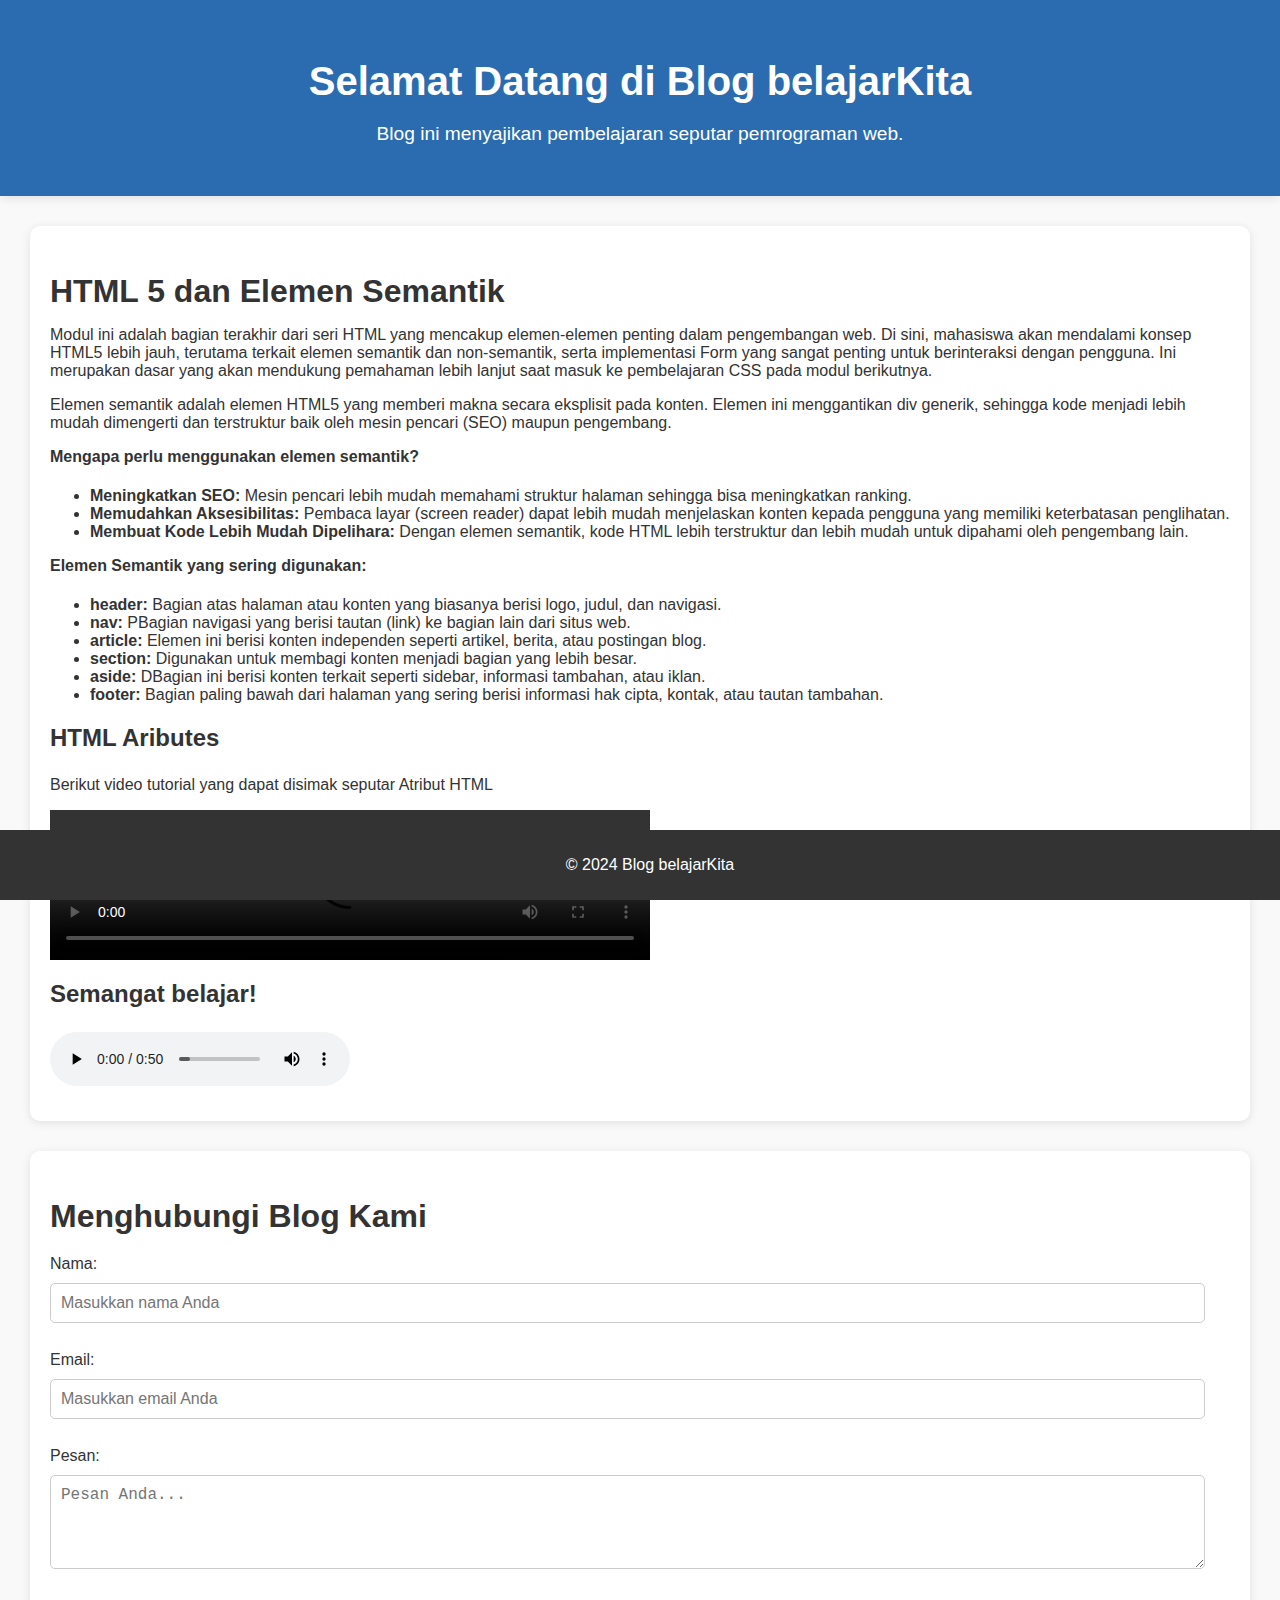
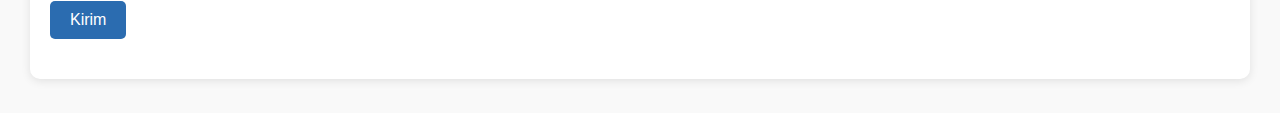
==== index.html @ 0a26e326 "commit pertama" ====
<!DOCTYPE html>
<html lang="id">
<head>
    <meta charset="UTF-8">
    <meta name="viewport" content="width=device-width, initial-scale=1.0">
    <title>belajarKita</title>
    <link rel="stylesheet" href="styles.css">
</head>
<body>

<header>
    <h1>Selamat Datang di Blog belajarKita</h1>
    <p>Blog ini menyajikan pembelajaran seputar pemrograman web.</p>
</header>

<section class="featured">
    <h2>HTML 5 dan Elemen Semantik</h2>
    <p>Modul ini adalah bagian terakhir dari seri HTML yang mencakup elemen-elemen penting
        dalam pengembangan web. Di sini, mahasiswa akan mendalami konsep HTML5 lebih jauh,
        terutama terkait elemen semantik dan non-semantik, serta implementasi Form yang sangat
        penting untuk berinteraksi dengan pengguna. Ini merupakan dasar yang akan mendukung
        pemahaman lebih lanjut saat masuk ke pembelajaran CSS pada modul berikutnya. </p>
    <p> Elemen semantik adalah elemen HTML5 yang memberi makna
        secara eksplisit pada konten. Elemen ini menggantikan div generik, sehingga kode menjadi
        lebih mudah dimengerti dan terstruktur baik oleh mesin pencari (SEO) maupun pengembang. </p>
    <h4>Mengapa perlu menggunakan elemen semantik?</h4>
    <ul>
        <li><b>Meningkatkan SEO: </b>Mesin pencari lebih mudah memahami struktur halaman
            sehingga bisa meningkatkan ranking.</li>
        <li><b>Memudahkan Aksesibilitas: </b>Pembaca layar (screen reader) dapat lebih mudah
            menjelaskan konten kepada pengguna yang memiliki keterbatasan penglihatan.</li>
        <li><b>Membuat Kode Lebih Mudah Dipelihara: </b>Dengan elemen semantik, kode HTML
            lebih terstruktur dan lebih mudah untuk dipahami oleh pengembang lain.</li>
    </ul>
    <h4>Elemen Semantik yang sering digunakan:</h4>
    <ul>
        <li><b>header: </b> Bagian atas halaman atau konten yang biasanya berisi logo,
            judul, dan navigasi.</li>
        <li><b>nav: </b>PBagian navigasi yang berisi tautan (link) ke bagian lain dari situs
            web.</li>
        <li><b>article: </b>Elemen ini berisi konten independen seperti artikel, berita,
            atau postingan blog.</li>
        <li><b>section: </b>Digunakan untuk membagi konten menjadi bagian yang lebih
            besar.</li>
        <li><b>aside: </b>DBagian ini berisi konten terkait seperti sidebar, informasi
            tambahan, atau iklan.</li>
        <li><b>footer: </b>Bagian paling bawah dari halaman yang sering berisi
            informasi hak cipta, kontak, atau tautan tambahan.</li>
    </ul>
    <h3>HTML Aributes</h3>
    <p>Berikut video tutorial yang dapat disimak seputar Atribut HTML</p>
    <video controls width="600">
        <source src="Belajar Web Dasar HTML.mp4" type="video/mp4">
        Browser Anda tidak mendukung elemen video.
    </video>

    <h3>Semangat belajar!</h3>
    <audio controls>
        <source src="yang semangat dong.mp3" type="audio/mpeg">
        Browser Anda tidak mendukung elemen audio.
    </audio>
</section>

<section class="form-section">
    <h2>Menghubungi Blog Kami</h2>
    <form>
        <label for="name">Nama:</label><br>
        <input type="text" id="name" name="name" placeholder="Masukkan nama Anda"><br><br>

        <label for="email">Email:</label><br>
        <input type="email" id="email" name="email" placeholder="Masukkan email Anda"><br><br>

        <label for="message">Pesan:</label><br>
        <textarea id="message" name="message" rows="4" cols="50" placeholder="Pesan Anda..."></textarea><br><br>

        <input type="submit" value="Kirim" class="submit-btn">
    </form>
</section>

<footer>
    <p>&copy; 2024 Blog belajarKita</p>
</footer>

</body>
</html>
---- styles.css ----
body {
    font-family: 'Arial', sans-serif;
    margin: 0;
    padding: 0;
    background-color: #f9f9f9;
    color: #333;
}

header {
    background-color: #2B6CB0;
    color: white;
    text-align: center;
    padding: 2rem 0;
    box-shadow: 0 2px 10px rgba(0, 0, 0, 0.1);
}

header h1 {
    font-size: 2.5rem;
    margin-bottom: 10px;
}

header p {
    font-size: 1.2rem;
}

section {
    margin: 30px;
    padding: 20px;
    background-color: white;
    border-radius: 10px;
    box-shadow: 0 2px 10px rgba(0, 0, 0, 0.1);
}

.featured h2 {
    font-size: 2rem;
    margin-bottom: 10px;
}

.featured h3 {
    font-size: 1.5rem;
    margin-top: 20px;
}

.featured h4 {
    font-size: 1.0rem;
    margin-top: 10px;
}

video, audio {
    display: block;
    margin: 15px 0;
}

.form-section h2 {
    font-size: 2rem;
    margin-bottom: 20px;
}

form {
    margin: 20px 0;
}

form input[type="text"], form input[type="email"], form textarea {
    width: 96%;
    padding: 10px;
    margin: 10px 0;
    border: 1px solid #ccc;
    border-radius: 5px;
    font-size: 1rem;
}

form input:focus, form textarea:focus {
    outline: none;
    border-color: #2B6CB0;
}

.submit-btn {
    background-color: #2B6CB0;
    color: white;
    border: none;
    padding: 10px 20px;
    border-radius: 5px;
    cursor: pointer;
    font-size: 1rem;
    transition: background-color 0.3s;
}

.submit-btn:hover {
    background-color: #45a049;
}

footer {
    background-color: #333;
    color: white;
    text-align: center;
    padding: 10px;
    position: fixed;
    bottom: 0;
    width: 100%;
}
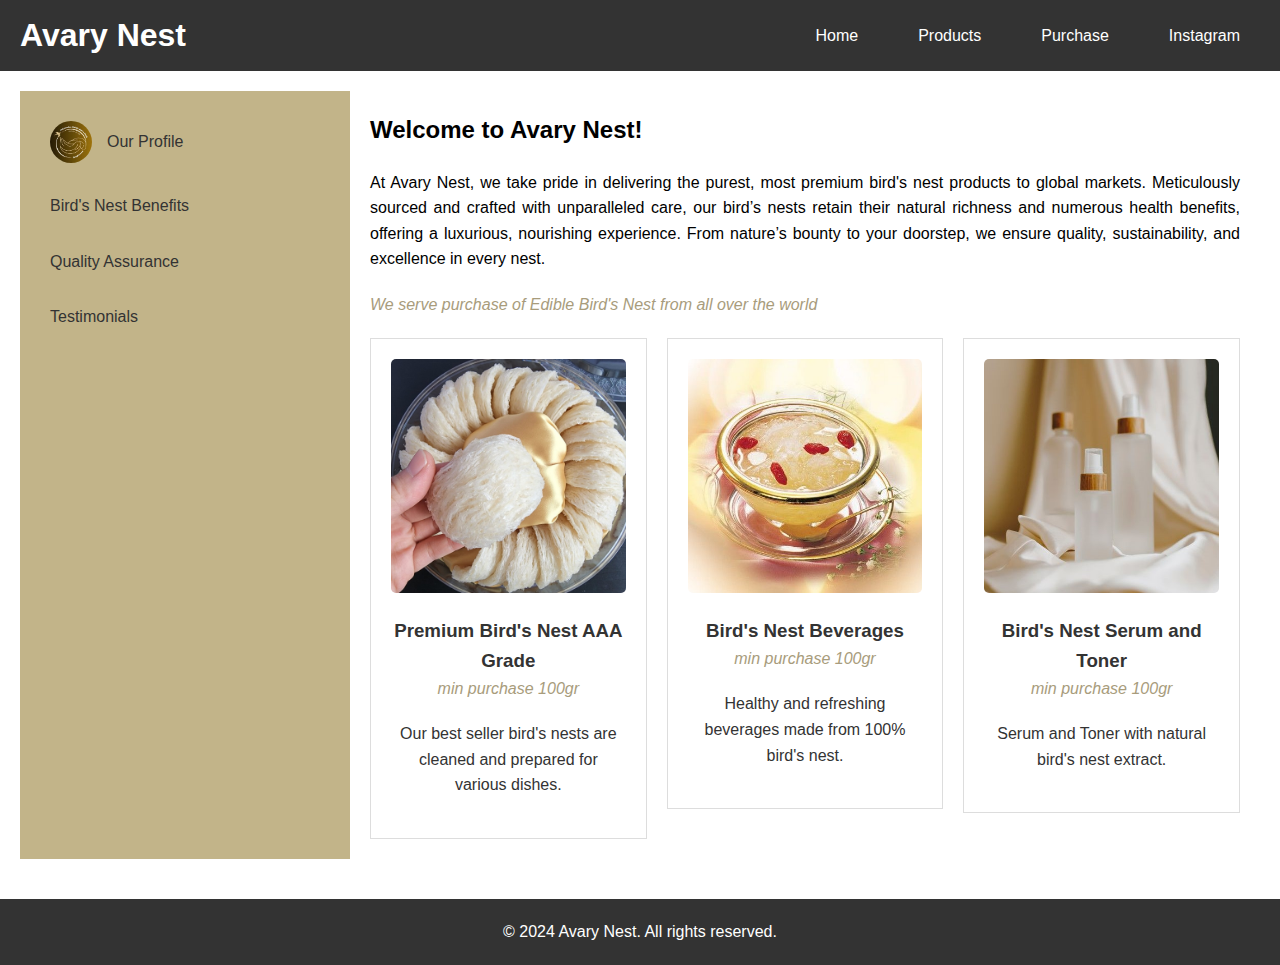
==== commit 07f6ab3f: "commit pertama" ====
--- a/index.html
+++ b/index.html
@@ -1,85 +1,69 @@
 <!DOCTYPE html>
-<html lang="id">
+<html lang="en">
 <head>
     <meta charset="UTF-8">
     <meta name="viewport" content="width=device-width, initial-scale=1.0">
-    <title>belajarKita</title>
-    <link rel="stylesheet" href="styles.css">
+    <title>Avary Nest - Indonesian Edible Bird's Nest</title>
+    <link rel="stylesheet" href="style.css">
 </head>
 <body>
 
 <header>
-    <h1>Selamat Datang di Blog belajarKita</h1>
-    <p>Blog ini menyajikan pembelajaran seputar pemrograman web.</p>
+    <div>
+        <h1>Avary Nest</h1>
+    </div>
+    <nav>
+        <ul>
+            <li><a href="index.html">Home</a></li>
+            <li><a href="#products">Products</a></li>
+            <li><a href="https://linktr.ee/aviarynestc.id?fbclid=PAZXh0bgNhZW0CMTEAAaYOfaBQagbW-IKRs-bjNhTkEfAB-i0WAMbKy0ZrA1-0tJO3FB3z4is4kII_aem__XK5rY2qsgHUDwpVS5CGxw">Purchase</a></li>
+            <li><a href="https://www.instagram.com/edible.birdsnest?igsh=MWdhMmpkZGp6ZmMxcA==">Instagram</a></li>
+        </ul>
+    </nav>
 </header>
 
-<section class="featured">
-    <h2>HTML 5 dan Elemen Semantik</h2>
-    <p>Modul ini adalah bagian terakhir dari seri HTML yang mencakup elemen-elemen penting
-        dalam pengembangan web. Di sini, mahasiswa akan mendalami konsep HTML5 lebih jauh,
-        terutama terkait elemen semantik dan non-semantik, serta implementasi Form yang sangat
-        penting untuk berinteraksi dengan pengguna. Ini merupakan dasar yang akan mendukung
-        pemahaman lebih lanjut saat masuk ke pembelajaran CSS pada modul berikutnya. </p>
-    <p> Elemen semantik adalah elemen HTML5 yang memberi makna
-        secara eksplisit pada konten. Elemen ini menggantikan div generik, sehingga kode menjadi
-        lebih mudah dimengerti dan terstruktur baik oleh mesin pencari (SEO) maupun pengembang. </p>
-    <h4>Mengapa perlu menggunakan elemen semantik?</h4>
-    <ul>
-        <li><b>Meningkatkan SEO: </b>Mesin pencari lebih mudah memahami struktur halaman
-            sehingga bisa meningkatkan ranking.</li>
-        <li><b>Memudahkan Aksesibilitas: </b>Pembaca layar (screen reader) dapat lebih mudah
-            menjelaskan konten kepada pengguna yang memiliki keterbatasan penglihatan.</li>
-        <li><b>Membuat Kode Lebih Mudah Dipelihara: </b>Dengan elemen semantik, kode HTML
-            lebih terstruktur dan lebih mudah untuk dipahami oleh pengembang lain.</li>
-    </ul>
-    <h4>Elemen Semantik yang sering digunakan:</h4>
-    <ul>
-        <li><b>header: </b> Bagian atas halaman atau konten yang biasanya berisi logo,
-            judul, dan navigasi.</li>
-        <li><b>nav: </b>PBagian navigasi yang berisi tautan (link) ke bagian lain dari situs
-            web.</li>
-        <li><b>article: </b>Elemen ini berisi konten independen seperti artikel, berita,
-            atau postingan blog.</li>
-        <li><b>section: </b>Digunakan untuk membagi konten menjadi bagian yang lebih
-            besar.</li>
-        <li><b>aside: </b>DBagian ini berisi konten terkait seperti sidebar, informasi
-            tambahan, atau iklan.</li>
-        <li><b>footer: </b>Bagian paling bawah dari halaman yang sering berisi
-            informasi hak cipta, kontak, atau tautan tambahan.</li>
-    </ul>
-    <h3>HTML Aributes</h3>
-    <p>Berikut video tutorial yang dapat disimak seputar Atribut HTML</p>
-    <video controls width="600">
-        <source src="Belajar Web Dasar HTML.mp4" type="video/mp4">
-        Browser Anda tidak mendukung elemen video.
-    </video>
+<div class="main-container">
+    <aside class="sidebar">
+        <ul>
+            <li><a href="https://linktr.ee/aviarynestc.id?fbclid=PAZXh0bgNhZW0CMTEAAaYOfaBQagbW-IKRs-bjNhTkEfAB-i0WAMbKy0ZrA1-0tJO3FB3z4is4kII_aem__XK5rY2qsgHUDwpVS5CGxw">
+                <div class="li-content"><img src="logo.jpg">Our Profile</div></a></li>
+            <li><a href="https://www.healthline.com/nutrition/bird-nest-benefits-and-downsides#benefits">Bird's Nest Benefits</a></li>
+            <li><a href="#">Quality Assurance</a></li>
+            <li><a href="#">Testimonials</a></li>
+        </ul>
+    </aside>
 
-    <h3>Semangat belajar!</h3>
-    <audio controls>
-        <source src="yang semangat dong.mp3" type="audio/mpeg">
-        Browser Anda tidak mendukung elemen audio.
-    </audio>
-</section>
-
-<section class="form-section">
-    <h2>Menghubungi Blog Kami</h2>
-    <form>
-        <label for="name">Nama:</label><br>
-        <input type="text" id="name" name="name" placeholder="Masukkan nama Anda"><br><br>
-
-        <label for="email">Email:</label><br>
-        <input type="email" id="email" name="email" placeholder="Masukkan email Anda"><br><br>
-
-        <label for="message">Pesan:</label><br>
-        <textarea id="message" name="message" rows="4" cols="50" placeholder="Pesan Anda..."></textarea><br><br>
-
-        <input type="submit" value="Kirim" class="submit-btn">
-    </form>
-</section>
+    <section class="content">
+        <h2>Welcome to Avary Nest!</h2>
+        <p>At Avary Nest, we take pride in delivering the purest, most premium bird's nest products to global markets.
+            Meticulously sourced and crafted with unparalleled care, our bird’s nests retain their natural richness and numerous health benefits,
+            offering a luxurious, nourishing experience. From nature’s bounty to your doorstep, we ensure quality, sustainability, and excellence in every nest.</p>
+        <h4>We serve purchase of Edible Bird's Nest from all over the world</h4>
+        <div class="grid-container" id="products">
+            <a href="#"> <div class="grid-item">
+                <img src="birds-nest.jpg">
+                <h3>Premium Bird's Nest AAA Grade</h3>
+                <h4>min purchase 100gr</h4>
+                <p>Our best seller bird's nests are cleaned and prepared for various dishes.</p>
+            </div></a>
+            <a href="#"><div class="grid-item">
+                <img src="beverage.jpg">
+                <h3>Bird's Nest Beverages</h3>
+                <h4>min purchase 100gr</h4>
+                <p>Healthy and refreshing beverages made from 100% bird's nest.</p>
+            </div></a>
+            <a href="#"><div class="grid-item">
+                <img src="cosmetics.jpg">
+                <h3>Bird's Nest Serum and Toner</h3>
+                <h4>min purchase 100gr</h4>
+                <p>Serum and Toner with natural bird's nest extract.</p>
+            </div></a>
+        </div>
+    </section>
+</div>
 
 <footer>
-    <p>&copy; 2024 Blog belajarKita</p>
+    <p>&copy; 2024 Avary Nest. All rights reserved.</p>
 </footer>
-
 </body>
 </html>
--- a/style.css
+++ b/style.css
@@ -0,0 +1,160 @@
+* {
+    margin: 0;
+    padding: 0;
+    box-sizing: border-box;
+}
+
+body {
+    font-family: Arial, sans-serif;
+    line-height: 1.6;
+}
+
+header {
+    display: flex;
+    justify-content: space-between;
+    align-items: center;
+    background-color: #333;
+    color: #fff;
+    padding: 10px 20px;
+}
+
+header .logo h1 {
+    font-size: 27px;
+}
+
+nav ul {
+    display: flex;
+    list-style: none;
+}
+
+nav ul li {
+    margin-left: 20px;
+}
+
+nav ul li a {
+    color: white;
+    text-decoration: none;
+    padding: 10px 20px;
+    transition: background-color 0.3s;
+}
+
+nav ul li a:hover {
+    background-color: #555;
+}
+
+.main-container {
+    display: flex;
+    padding: 20px;
+}
+
+.sidebar {
+    flex: 1;
+    padding: 20px;
+    background-color: #C2B489;
+}
+
+.sidebar ul {
+    list-style: none;
+}
+
+.sidebar ul li {
+    margin-bottom: 10px;
+}
+
+.sidebar ul li a {
+    text-decoration: none;
+    color: #333;
+    padding: 10px;
+    display: block;
+    transition: background-color 0.3s;
+}
+
+.sidebar ul li a:hover {
+    background-color: #ddd;
+}
+
+.li-content{
+    display: flex;
+    align-items: center;
+}
+
+.li-content img {
+    width: 42px;
+    height: 42px;
+    border-radius: 50%;
+    object-fit: cover;
+    margin-right: 15px;
+}
+
+.content {
+    flex: 3;
+    padding: 20px;
+}
+
+.content h2 {
+    margin-bottom: 20px;
+}
+
+.content p {
+    margin-bottom: 20px;
+    text-align: justify;
+}
+
+.content h4 {
+    margin-bottom: 20px;
+    font-style: italic;
+    font-weight: lighter;
+    color: #A89C7C;
+}
+
+.grid-container {
+    display: grid;
+    grid-template-columns: repeat(auto-fit, minmax(200px, 1fr));
+    grid-template-rows: auto;
+    gap: 20px;
+}
+
+.grid-container a{
+    text-decoration: none;
+    color: #333;
+}
+
+.grid-item {
+    text-align: center;
+    border: 1px solid #ddd;
+    padding: 20px;
+    transition: transform 0.3s;
+}
+
+.grid-item:hover {
+    transform: scale(1.05);
+}
+
+.grid-item img {
+    width: 100%;
+    height: auto;
+    border-radius: 5px;
+}
+
+.grid-item h3 {
+    margin-top: 15px;
+}
+
+.grid-item h4{
+    font-style: italic;
+    font-weight: lighter;
+    color: #A89C7C;
+}
+
+.grid-item p {
+    margin-top: 10px;
+    text-align: center;
+}
+
+footer {
+    text-align: center;
+    padding: 20px;
+    background-color: #333;
+    color: #fff;
+    margin-top: 20px;
+}
